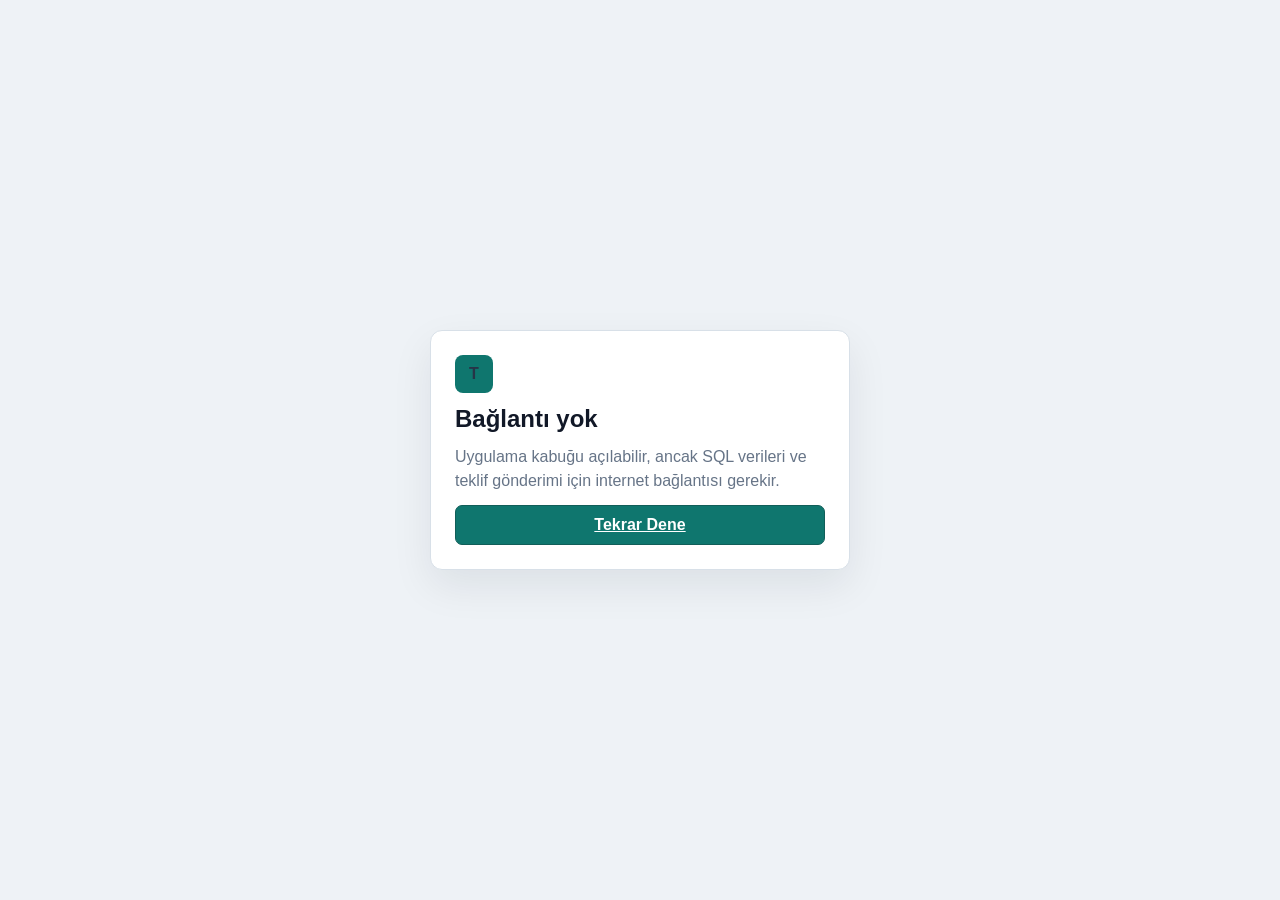
==== offline.html @ 7c0eb318 "Render ve PWA uyumlu teklif uygulaması" ====
<!DOCTYPE html>
<html lang="tr">
<head>
  <meta charset="UTF-8">
  <meta name="viewport" content="width=device-width, initial-scale=1, viewport-fit=cover">
  <meta name="theme-color" content="#101826">
  <title>Çevrimdışı - Teklif</title>
  <link rel="stylesheet" href="styles/app.css">
</head>
<body class="offline-page">
  <main class="offline-card">
    <div class="brand__mark">T</div>
    <h1>Bağlantı yok</h1>
    <p>Uygulama kabuğu açılabilir, ancak SQL verileri ve teklif gönderimi için internet bağlantısı gerekir.</p>
    <a class="button button--primary" href="index.html">Tekrar Dene</a>
  </main>
</body>
</html>
---- styles/app.css ----
:root{
  --bg:#eef2f6;
  --surface:#ffffff;
  --surface-soft:#f7f9fb;
  --surface-strong:#e8edf3;
  --ink:#111827;
  --text:#273447;
  --muted:#667487;
  --line:#d8e0e8;
  --line-strong:#bcc8d6;
  --nav:#101826;
  --nav-2:#162132;
  --brand:#0f766e;
  --brand-2:#115e59;
  --blue:#1d4ed8;
  --red:#b42318;
  --red-soft:#fff1f0;
  --green:#137333;
  --green-soft:#edf7ed;
  --amber:#9a5b00;
  --amber-soft:#fff7e6;
  --shadow:0 16px 40px rgba(15,23,42,.08);
  --radius:8px;
  --font:-apple-system,BlinkMacSystemFont,"Segoe UI",Roboto,Arial,sans-serif;
  --mono:"SFMono-Regular",Consolas,"Liberation Mono",Menlo,monospace;
}

*{box-sizing:border-box}
html,body{min-height:100%}
body{
  margin:0;
  background:var(--bg);
  color:var(--text);
  font-family:var(--font);
  -webkit-font-smoothing:antialiased;
}
button,input,textarea{font:inherit}
button{cursor:pointer}
i[data-lucide]{width:16px;height:16px;stroke-width:2}

.app-shell{
  min-height:100vh;
  display:grid;
  grid-template-columns:260px minmax(0,1fr);
}

.sidebar{
  background:linear-gradient(180deg,var(--nav),var(--nav-2));
  color:#fff;
  padding:18px 14px;
  display:flex;
  flex-direction:column;
  gap:18px;
  position:sticky;
  top:0;
  height:100vh;
}

.brand{
  display:flex;
  align-items:center;
  gap:12px;
  padding:8px 8px 16px;
  border-bottom:1px solid rgba(255,255,255,.08);
}
.brand__mark{
  width:38px;
  height:38px;
  border-radius:8px;
  background:var(--brand);
  display:grid;
  place-items:center;
  font-weight:800;
}
.brand__title{font-weight:800;font-size:17px;line-height:1.1}
.brand__subtitle{font-size:12px;color:#b7c4d4;margin-top:3px}

.nav{display:grid;gap:4px}
.nav__item{
  width:100%;
  border:0;
  border-radius:8px;
  background:transparent;
  color:#c9d3df;
  display:flex;
  align-items:center;
  gap:10px;
  padding:11px 12px;
  text-align:left;
  font-weight:650;
}
.nav__item:hover{background:rgba(255,255,255,.07);color:#fff}
.nav__item.is-active{background:#fff;color:var(--ink)}

.sidebar__footer{margin-top:auto}
.db-pill{
  border:1px solid rgba(255,255,255,.12);
  border-radius:8px;
  padding:10px;
  display:flex;
  align-items:center;
  gap:10px;
  background:rgba(255,255,255,.05);
}
.db-pill>span{
  width:10px;
  height:10px;
  border-radius:50%;
  background:#22c55e;
  box-shadow:0 0 0 4px rgba(34,197,94,.16);
}
.db-pill strong{display:block;font-size:13px}
.db-pill small{display:block;color:#b7c4d4;margin-top:2px}

.workspace{
  min-width:0;
  padding:22px;
}
.topbar{
  display:flex;
  align-items:center;
  justify-content:space-between;
  gap:18px;
  margin-bottom:18px;
}
.eyebrow{
  margin:0 0 4px;
  color:var(--brand-2);
  text-transform:uppercase;
  letter-spacing:.08em;
  font-size:11px;
  font-weight:800;
}
.topbar h1{
  margin:0;
  color:var(--ink);
  font-size:24px;
  line-height:1.2;
}
.topbar__actions,.action-row,.footer-actions{
  display:flex;
  align-items:center;
  gap:8px;
  flex-wrap:wrap;
}

.button{
  min-height:40px;
  border:1px solid var(--line-strong);
  border-radius:7px;
  background:#fff;
  color:var(--text);
  padding:9px 13px;
  display:inline-flex;
  align-items:center;
  justify-content:center;
  gap:8px;
  font-weight:750;
  white-space:nowrap;
}
.button:hover{background:#f8fafc}
.button:disabled{opacity:.5;cursor:not-allowed}
.button--primary{background:var(--brand);border-color:var(--brand-2);color:#fff}
.button--primary:hover{background:var(--brand-2)}
.button--secondary{background:var(--blue);border-color:#173c9a;color:#fff}
.button--secondary:hover{background:#1e40af}
.button--danger{background:var(--red);border-color:var(--red);color:#fff}
.button--danger:hover{background:#941f16}
.button--ghost{background:#fff}
.button--sm{min-height:34px;padding:7px 10px;font-size:12.5px}

.view{display:none}
.view.is-active{display:block}

.stats-grid{
  display:grid;
  grid-template-columns:repeat(4,minmax(0,1fr));
  gap:12px;
  margin-bottom:16px;
}
.stat-card,.panel,.upload-card,.mini-stats>div,.total-box{
  background:var(--surface);
  border:1px solid var(--line);
  border-radius:var(--radius);
  box-shadow:var(--shadow);
}
.stat-card{
  padding:16px;
  min-height:100px;
}
.stat-card span,.mini-stats span,.total-box span{
  display:block;
  color:var(--muted);
  font-size:12px;
  font-weight:700;
  text-transform:uppercase;
  letter-spacing:.04em;
}
.stat-card strong{
  display:block;
  color:var(--ink);
  font-size:24px;
  margin-top:12px;
  line-height:1.1;
  font-family:var(--mono);
}
.stat-card--accent{background:#0f766e;color:#fff;border-color:#0f766e}
.stat-card--accent span,.stat-card--accent strong{color:#fff}

.dashboard-grid{
  display:grid;
  grid-template-columns:420px minmax(0,1fr);
  gap:16px;
  align-items:start;
}
.panel{overflow:hidden}
.panel__head{
  display:flex;
  align-items:flex-start;
  justify-content:space-between;
  gap:16px;
  padding:18px 20px;
  border-bottom:1px solid var(--line);
}
.panel__head h2{
  margin:0;
  color:var(--ink);
  font-size:17px;
  line-height:1.25;
}
.panel__head p{
  margin:5px 0 0;
  color:var(--muted);
  font-size:13px;
  line-height:1.45;
}
.panel__body{padding:20px}

.request-list{display:grid;gap:8px}
.request-card{
  border:1px solid var(--line);
  border-radius:8px;
  background:#fff;
  padding:12px;
  display:grid;
  gap:8px;
  text-align:left;
}
.request-card:hover{border-color:var(--brand)}
.request-card.is-active{border-color:var(--brand);box-shadow:0 0 0 3px rgba(15,118,110,.12)}
.request-card__top{
  display:flex;
  justify-content:space-between;
  gap:10px;
  align-items:flex-start;
}
.request-card h3{margin:0;color:var(--ink);font-size:14px;line-height:1.25}
.request-card p{margin:4px 0 0;color:var(--muted);font-size:12px;font-family:var(--mono)}
.badge{
  display:inline-flex;
  align-items:center;
  border-radius:999px;
  padding:4px 8px;
  background:#e6f5f3;
  color:#0f5f59;
  font-weight:800;
  font-size:11px;
  white-space:nowrap;
}
.badge--gray{background:#edf1f5;color:#526173}
.badge--red{background:#fde8e5;color:#9b2118}

.selected-summary{
  min-height:220px;
  display:grid;
  gap:12px;
}
.summary-empty{
  border:1px dashed var(--line-strong);
  border-radius:8px;
  min-height:220px;
  display:grid;
  place-items:center;
  text-align:center;
  color:var(--muted);
  padding:24px;
}
.summary-grid{
  display:grid;
  grid-template-columns:repeat(3,minmax(0,1fr));
  gap:10px;
}
.summary-grid>div{
  background:var(--surface-soft);
  border:1px solid var(--line);
  border-radius:8px;
  padding:12px;
}
.summary-grid span{display:block;color:var(--muted);font-size:12px}
.summary-grid strong{display:block;margin-top:6px;font-family:var(--mono);color:var(--ink)}

.form-grid{
  display:grid;
  grid-template-columns:1fr 1fr;
  gap:14px;
}
.field{
  display:grid;
  gap:6px;
  margin-bottom:14px;
}
.field span,.section-title h3{
  color:#344255;
  font-size:12px;
  font-weight:800;
  text-transform:uppercase;
  letter-spacing:.04em;
}
input,textarea{
  width:100%;
  min-height:40px;
  border:1px solid var(--line-strong);
  border-radius:7px;
  background:#fff;
  color:var(--ink);
  padding:10px 11px;
}
input:focus,textarea:focus{
  outline:3px solid rgba(15,118,110,.18);
  border-color:var(--brand);
}

.upload-card{
  box-shadow:none;
  display:grid;
  grid-template-columns:42px minmax(0,1fr) auto;
  gap:14px;
  align-items:center;
  background:var(--surface-soft);
  border-style:dashed;
  padding:16px;
  margin-bottom:14px;
}
.upload-card:hover{background:#f1fbf9;border-color:var(--brand)}
.upload-card>div:first-child{
  width:42px;
  height:42px;
  border-radius:8px;
  background:#e6f5f3;
  color:var(--brand);
  display:grid;
  place-items:center;
}
.upload-card strong{display:block;color:var(--ink)}
.upload-card span{display:block;margin-top:4px;color:var(--muted);font-size:13px}

.mini-stats{
  display:grid;
  grid-template-columns:repeat(3,minmax(0,1fr));
  gap:10px;
  margin:14px 0 18px;
}
.mini-stats>div{
  box-shadow:none;
  padding:12px;
  background:var(--surface-soft);
}
.mini-stats strong,.total-box strong{
  display:block;
  margin-top:5px;
  color:var(--ink);
  font-family:var(--mono);
  font-size:17px;
}

.section-title{
  display:flex;
  align-items:flex-end;
  justify-content:space-between;
  gap:14px;
  margin:18px 0 10px;
}
.section-title h3{margin:0}
.section-title p{margin:4px 0 0;color:var(--muted);font-size:13px}

.table-shell{
  width:100%;
  overflow:auto;
  border:1px solid var(--line);
  border-radius:8px;
  background:#fff;
}
table{
  width:100%;
  border-collapse:collapse;
  font-size:13px;
}
th{
  position:sticky;
  top:0;
  z-index:1;
  background:#f8fafc;
  color:#405064;
  border-bottom:1px solid var(--line);
  padding:10px 9px;
  text-align:left;
  font-size:11px;
  text-transform:uppercase;
  letter-spacing:.035em;
  white-space:nowrap;
}
td{
  border-bottom:1px solid var(--line);
  padding:8px 9px;
  vertical-align:middle;
}
tr:last-child td{border-bottom:0}
td.num,th.num{text-align:right;font-family:var(--mono)}
td input{min-height:34px;padding:7px 8px;font-size:13px}
td input.num{text-align:right;font-family:var(--mono)}
.row-tools{display:flex;justify-content:flex-end;gap:6px}
.empty{
  color:var(--muted);
  padding:16px;
  font-size:13px;
}
.raw-text{
  display:none;
  margin-top:10px;
  min-height:130px;
  resize:vertical;
  font-family:var(--mono);
  font-size:12px;
  color:#354253;
}
.raw-text.is-open{display:block}

.footer-actions{
  margin-top:16px;
  padding-top:16px;
  border-top:1px solid var(--line);
}
.banner{
  border-radius:7px;
  padding:10px 12px;
  font-size:13px;
  margin-top:12px;
}
.banner--ok{background:var(--green-soft);border:1px solid #a8d5b2;color:var(--green)}
.banner--err{background:var(--red-soft);border:1px solid #f0b3ad;color:var(--red)}
.banner--warn{background:var(--amber-soft);border:1px solid #f1ca75;color:var(--amber)}

.offer-grid{
  display:grid;
  grid-template-columns:repeat(auto-fit,minmax(230px,1fr));
  gap:10px;
}
.offer-card{
  border:1px solid var(--line);
  border-radius:8px;
  background:#fff;
  padding:12px;
}
.offer-card h3{margin:0 0 4px;color:var(--ink);font-size:14px}
.offer-card p{margin:0;color:var(--muted);font-size:12px;line-height:1.4}
.offer-card strong{display:block;margin-top:10px;font-size:18px;font-family:var(--mono);color:var(--ink)}
.diff-plus{color:var(--red);font-weight:850}
.diff-minus{color:var(--green);font-weight:850}
.diff-flat{color:var(--muted);font-weight:750}

.vendor-grid{
  display:grid;
  grid-template-columns:400px minmax(0,1fr);
  gap:16px;
  align-items:start;
}
.vendor-work{display:none}
.vendor-work.is-open{display:block}
.total-box{
  box-shadow:none;
  background:var(--surface-soft);
  padding:12px 14px;
  min-width:180px;
}
.print-root{
  position:fixed;
  left:-9999px;
  top:0;
  width:1120px;
  background:#fff;
  padding:32px;
  color:#111827;
}
.mono{font-family:var(--mono)}

.offline-page{
  min-height:100vh;
  display:grid;
  place-items:center;
  padding:24px;
  background:var(--bg);
}
.offline-card{
  width:min(420px,100%);
  background:#fff;
  border:1px solid var(--line);
  border-radius:12px;
  box-shadow:var(--shadow);
  padding:24px;
  display:grid;
  gap:12px;
}
.offline-card h1{
  margin:0;
  color:var(--ink);
  font-size:24px;
}
.offline-card p{
  margin:0;
  color:var(--muted);
  line-height:1.5;
}

.vendor-page{
  background:#f3f6f9;
}
.vendor-portal{
  min-height:100vh;
  display:grid;
  grid-template-columns:360px minmax(0,1fr);
}
.vendor-cover{
  background:linear-gradient(180deg,#101826,#172235);
  color:#fff;
  padding:28px;
  display:flex;
  flex-direction:column;
  justify-content:space-between;
  gap:28px;
}
.vendor-cover__brand{
  display:flex;
  align-items:center;
  gap:12px;
}
.vendor-install{
  width:max-content;
  border-color:rgba(255,255,255,.22);
  background:rgba(255,255,255,.08);
  color:#fff;
}
.vendor-install:hover{
  background:rgba(255,255,255,.14);
}
.vendor-cover h1{
  margin:8px 0 0;
  font-size:31px;
  line-height:1.12;
  letter-spacing:0;
}
.vendor-cover__text{
  margin:14px 0 0;
  color:#c4cfdd;
  line-height:1.55;
}
.db-pill--light{
  max-width:260px;
}
.vendor-panel{
  padding:28px;
  display:grid;
  gap:16px;
  align-content:start;
}
.vendor-login{
  max-width:760px;
}
.vendor-panel .vendor-work{
  max-width:1120px;
}

@media (max-width:1100px){
  .app-shell{grid-template-columns:1fr}
  .sidebar{
    position:static;
    height:auto;
    flex-direction:row;
    align-items:center;
    overflow:auto;
  }
  .brand{border-bottom:0;padding:6px 10px}
  .nav{display:flex;min-width:max-content}
  .sidebar__footer{margin-left:auto;margin-top:0}
  .dashboard-grid,.vendor-grid{grid-template-columns:1fr}
  .vendor-portal{grid-template-columns:1fr}
  .vendor-cover{min-height:320px}
  .stats-grid{grid-template-columns:repeat(2,minmax(0,1fr))}
}

@media (max-width:720px){
  body{background:#f5f7fa}
  .workspace{padding:14px 12px calc(86px + env(safe-area-inset-bottom))}
  .topbar,.panel__head,.section-title{align-items:stretch;flex-direction:column}
  .topbar__actions,.action-row,.footer-actions{width:100%}
  .button{width:100%}
  .stats-grid,.mini-stats,.summary-grid,.form-grid{grid-template-columns:1fr}
  .upload-card{grid-template-columns:1fr}
  .app-shell{display:block}
  .sidebar{
    position:fixed;
    left:0;
    right:0;
    bottom:0;
    top:auto;
    z-index:50;
    height:auto;
    padding:8px 10px calc(8px + env(safe-area-inset-bottom));
    border-top:1px solid rgba(255,255,255,.12);
    box-shadow:0 -16px 40px rgba(15,23,42,.18);
  }
  .sidebar .brand,.sidebar__footer{display:none}
  .nav{
    width:100%;
    display:grid;
    grid-template-columns:repeat(3,1fr);
    gap:6px;
    min-width:0;
  }
  .nav__item{
    justify-content:center;
    flex-direction:column;
    gap:4px;
    padding:9px 6px;
    font-size:11px;
    border-radius:9px;
  }
  .nav__item i[data-lucide]{width:18px;height:18px}
  .topbar h1{font-size:21px}
  .topbar__actions{
    display:grid;
    grid-template-columns:1fr 1fr;
  }
  .panel__head,.panel__body{padding:16px}
  .stat-card{min-height:86px;padding:14px}
  .stat-card strong{font-size:21px}
  .dashboard-grid{gap:12px}
  .request-card__top{align-items:stretch;flex-direction:column}
  .badge{width:max-content}
  input,textarea{font-size:16px}
  .table-shell{
    border-radius:10px;
    max-width:100%;
    -webkit-overflow-scrolling:touch;
  }
  th,td{padding:9px 8px}
  .vendor-panel,.vendor-cover{padding:18px}
  .vendor-cover h1{font-size:25px}
  .vendor-portal{display:block}
  .vendor-cover{
    min-height:auto;
    border-radius:0 0 18px 18px;
  }
  .vendor-cover .db-pill{display:none}
  .vendor-panel{
    padding:14px 12px 28px;
    margin-top:-12px;
  }
  .vendor-login,.vendor-panel .vendor-work{max-width:none}
  .vendor-panel .panel{border-radius:12px}
  .vendor-page .panel__head{gap:10px}
  .vendor-page .total-box{
    width:100%;
    min-width:0;
  }
  .vendor-page .table-shell{
    border:0;
    background:transparent;
    overflow:visible;
  }
  .vendor-page table,.vendor-page tbody,.vendor-page tr,.vendor-page td{
    display:block;
    width:100%;
  }
  .vendor-page thead{display:none}
  .vendor-page tr{
    background:#fff;
    border:1px solid var(--line);
    border-radius:12px;
    box-shadow:0 10px 24px rgba(15,23,42,.06);
    padding:12px;
    margin-bottom:10px;
  }
  .vendor-page td{
    border:0;
    padding:5px 0;
    text-align:left;
  }
  .vendor-page td:nth-child(1){
    color:var(--brand);
    font-weight:800;
    font-family:var(--mono);
  }
  .vendor-page td:nth-child(2)::before{content:"Poz No: ";color:var(--muted);font-family:var(--font)}
  .vendor-page td:nth-child(4)::before{content:"Miktar: ";color:var(--muted);font-family:var(--font)}
  .vendor-page td:nth-child(5)::before{content:"Birim: ";color:var(--muted);font-family:var(--font)}
  .vendor-page td:nth-child(6){
    margin-top:8px;
  }
  .vendor-page td:nth-child(6)::before{
    content:"Birim fiyat";
    display:block;
    color:#344255;
    font-size:12px;
    font-weight:800;
    text-transform:uppercase;
    letter-spacing:.04em;
    margin-bottom:6px;
  }
  .vendor-page td:nth-child(7){
    margin-top:6px;
    padding-top:10px;
    border-top:1px solid var(--line);
    text-align:right;
    font-weight:800;
  }
  .vendor-page td:nth-child(7)::before{
    content:"Tutar";
    float:left;
    color:var(--muted);
    font-family:var(--font);
    font-weight:700;
  }
}
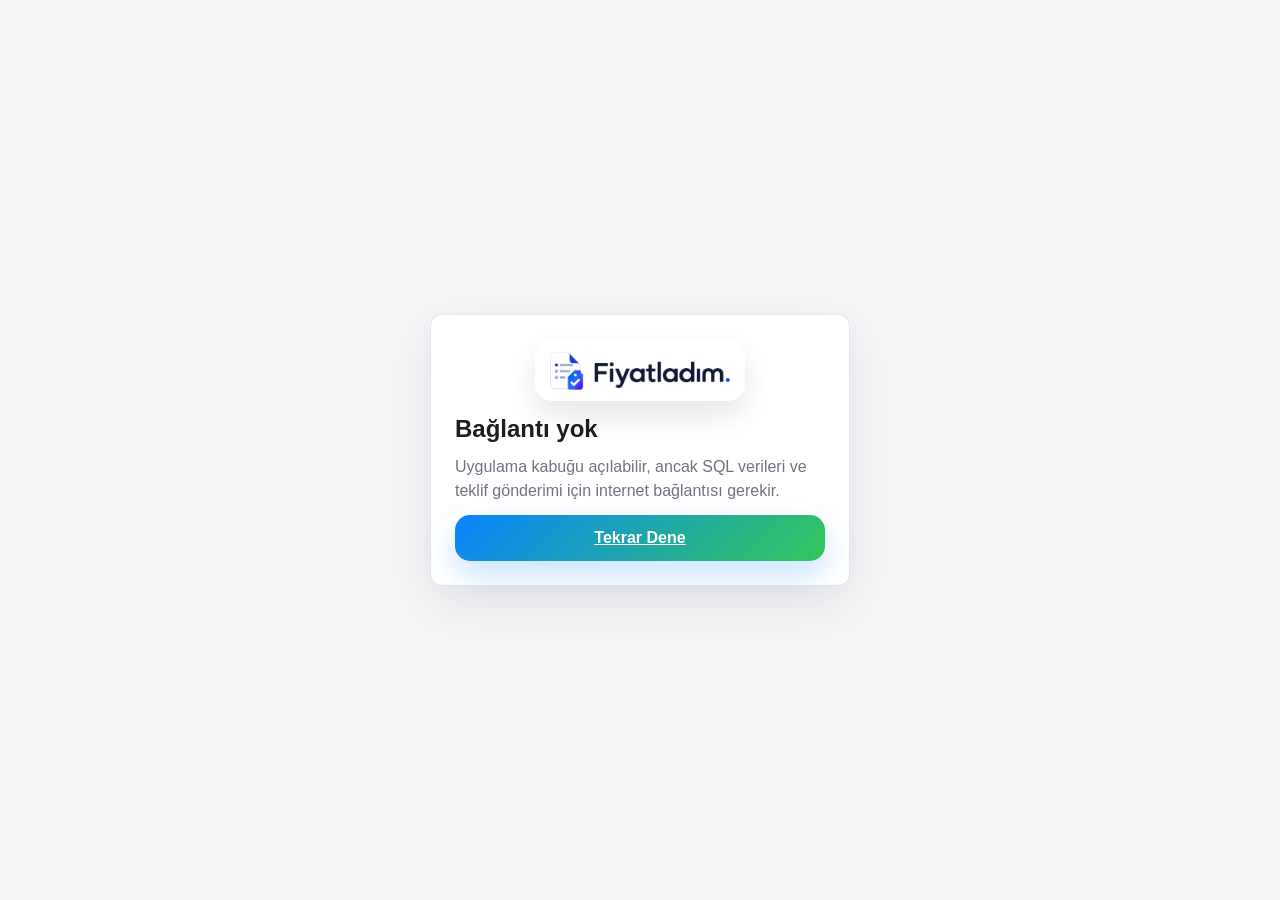
==== commit b40af1de: "Fiyatladim markasini ve logosunu ekle" ====
--- a/offline.html
+++ b/offline.html
@@ -4,12 +4,12 @@
   <meta charset="UTF-8">
   <meta name="viewport" content="width=device-width, initial-scale=1, viewport-fit=cover">
   <meta name="theme-color" content="#101826">
-  <title>Çevrimdışı - Teklif</title>
+  <title>Çevrimdışı - Fiyatladim.</title>
   <link rel="stylesheet" href="styles/app.css">
 </head>
 <body class="offline-page">
   <main class="offline-card">
-    <div class="brand__mark">T</div>
+    <img class="offline-logo" src="icons/fiyatladim-logo.png" alt="Fiyatladim.">
     <h1>Bağlantı yok</h1>
     <p>Uygulama kabuğu açılabilir, ancak SQL verileri ve teklif gönderimi için internet bağlantısı gerekir.</p>
     <a class="button button--primary" href="index.html">Tekrar Dene</a>
--- a/styles/app.css
+++ b/styles/app.css
@@ -1,26 +1,27 @@
 :root{
-  --bg:#eef2f6;
+  --bg:#f5f5f7;
   --surface:#ffffff;
-  --surface-soft:#f7f9fb;
-  --surface-strong:#e8edf3;
-  --ink:#111827;
-  --text:#273447;
-  --muted:#667487;
-  --line:#d8e0e8;
-  --line-strong:#bcc8d6;
+  --surface-soft:#fbfbfd;
+  --surface-strong:#eef1f5;
+  --ink:#1d1d1f;
+  --text:#2f3440;
+  --muted:#6e7480;
+  --line:#e5e7ee;
+  --line-strong:#d7dbe5;
   --nav:#101826;
   --nav-2:#162132;
-  --brand:#0f766e;
-  --brand-2:#115e59;
-  --blue:#1d4ed8;
+  --brand:#0a84ff;
+  --brand-2:#0066cc;
+  --blue:#0a84ff;
+  --violet:#8b5cf6;
   --red:#b42318;
   --red-soft:#fff1f0;
   --green:#137333;
   --green-soft:#edf7ed;
   --amber:#9a5b00;
   --amber-soft:#fff7e6;
-  --shadow:0 16px 40px rgba(15,23,42,.08);
-  --radius:8px;
+  --shadow:0 18px 55px rgba(29,29,31,.08);
+  --radius:22px;
   --font:-apple-system,BlinkMacSystemFont,"Segoe UI",Roboto,Arial,sans-serif;
   --mono:"SFMono-Regular",Consolas,"Liberation Mono",Menlo,monospace;
 }
@@ -63,14 +64,27 @@
   padding:8px 8px 16px;
   border-bottom:1px solid rgba(255,255,255,.08);
 }
+.brand--logo{
+  justify-content:flex-start;
+}
 .brand__mark{
   width:38px;
   height:38px;
   border-radius:8px;
-  background:var(--brand);
+  background:linear-gradient(135deg,var(--brand),var(--violet));
   display:grid;
   place-items:center;
   font-weight:800;
+}
+.brand__logo{
+  display:block;
+  width:190px;
+  max-width:100%;
+  height:auto;
+  border-radius:16px;
+  background:#fff;
+  padding:8px 10px;
+  box-shadow:0 14px 34px rgba(10,24,48,.14);
 }
 .brand__title{font-weight:800;font-size:17px;line-height:1.1}
 .brand__subtitle{font-size:12px;color:#b7c4d4;margin-top:3px}
@@ -157,8 +171,10 @@
   gap:8px;
   font-weight:750;
   white-space:nowrap;
+  transition:background .16s ease,border-color .16s ease,transform .16s ease,box-shadow .16s ease;
 }
 .button:hover{background:#f8fafc}
+.button:active{transform:scale(.98)}
 .button:disabled{opacity:.5;cursor:not-allowed}
 .button--primary{background:var(--brand);border-color:var(--brand-2);color:#fff}
 .button--primary:hover{background:var(--brand-2)}
@@ -168,6 +184,97 @@
 .button--danger:hover{background:#941f16}
 .button--ghost{background:#fff}
 .button--sm{min-height:34px;padding:7px 10px;font-size:12.5px}
+
+.install-sheet[hidden]{display:none}
+.install-sheet{
+  position:fixed;
+  inset:0;
+  z-index:100;
+}
+.install-sheet__backdrop{
+  position:absolute;
+  inset:0;
+  background:rgba(15,23,42,.34);
+  backdrop-filter:blur(8px);
+}
+.install-sheet__panel{
+  position:absolute;
+  left:50%;
+  bottom:0;
+  width:min(460px,100%);
+  transform:translateX(-50%);
+  background:rgba(255,255,255,.96);
+  border:1px solid rgba(216,224,232,.9);
+  border-radius:18px 18px 0 0;
+  box-shadow:0 -24px 64px rgba(15,23,42,.18);
+  padding:10px 18px calc(18px + env(safe-area-inset-bottom));
+}
+.install-sheet__handle{
+  width:42px;
+  height:5px;
+  border-radius:999px;
+  background:#ccd5df;
+  margin:0 auto 14px;
+}
+.install-sheet__app{
+  display:flex;
+  align-items:center;
+  gap:12px;
+  margin-bottom:14px;
+}
+.install-sheet__logo{
+  display:block;
+  width:150px;
+  max-width:48%;
+  height:auto;
+  border-radius:14px;
+  background:#fff;
+  padding:7px 9px;
+  box-shadow:0 12px 28px rgba(15,23,42,.10);
+}
+.install-sheet__app h2{
+  margin:0;
+  color:var(--ink);
+  font-size:18px;
+}
+.install-sheet__app p{
+  margin:4px 0 0;
+  color:var(--muted);
+  font-size:13px;
+}
+.install-steps{
+  list-style:none;
+  margin:0 0 16px;
+  padding:0;
+  display:grid;
+  gap:8px;
+}
+.install-steps li{
+  display:flex;
+  align-items:center;
+  gap:10px;
+  color:var(--text);
+  font-size:14px;
+  background:#f4f7fa;
+  border:1px solid var(--line);
+  border-radius:8px;
+  padding:10px;
+}
+.install-steps span{
+  width:24px;
+  height:24px;
+  border-radius:7px;
+  display:grid;
+  place-items:center;
+  background:#fff;
+  color:var(--brand);
+  font-family:var(--mono);
+  font-size:12px;
+  font-weight:850;
+}
+.install-steps strong{color:var(--ink)}
+.install-sheet-open{overflow:hidden}
+.is-standalone #installAppBtn{display:none}
 
 .view{display:none}
 .view.is-active{display:block}
@@ -468,6 +575,65 @@
 .diff-minus{color:var(--green);font-weight:850}
 .diff-flat{color:var(--muted);font-weight:750}
 
+.firm-detail-list{
+  display:grid;
+  gap:12px;
+}
+.firm-detail-card{
+  border:1px solid var(--line);
+  border-radius:8px;
+  background:#fff;
+  overflow:hidden;
+}
+.firm-detail-card__head{
+  display:flex;
+  align-items:flex-start;
+  justify-content:space-between;
+  gap:16px;
+  padding:14px 16px;
+  background:var(--surface-soft);
+  border-bottom:1px solid var(--line);
+}
+.firm-detail-card h4{
+  margin:0;
+  color:var(--ink);
+  font-size:15px;
+}
+.firm-detail-card p{
+  margin:5px 0 0;
+  color:var(--muted);
+  font-size:12px;
+}
+.firm-detail-card__total{
+  min-width:150px;
+  text-align:right;
+}
+.firm-detail-card__total span{
+  display:block;
+  color:var(--muted);
+  font-size:11px;
+  font-weight:800;
+  text-transform:uppercase;
+  letter-spacing:.04em;
+}
+.firm-detail-card__total strong{
+  display:block;
+  margin-top:4px;
+  font-family:var(--mono);
+  color:var(--ink);
+}
+.firm-detail-card__total em{
+  display:block;
+  margin-top:2px;
+  font-style:normal;
+  font-size:12px;
+}
+.firm-detail-table{
+  border:0;
+  border-radius:0;
+  box-shadow:none;
+}
+
 .vendor-grid{
   display:grid;
   grid-template-columns:400px minmax(0,1fr);
@@ -520,54 +686,113 @@
   color:var(--muted);
   line-height:1.5;
 }
+.offline-logo{
+  display:block;
+  width:210px;
+  max-width:100%;
+  height:auto;
+  margin:0 auto 2px;
+  border-radius:18px;
+  background:#fff;
+  padding:8px 10px;
+  box-shadow:0 14px 32px rgba(15,23,42,.10);
+}
 
 .vendor-page{
-  background:#f3f6f9;
+  background:
+    radial-gradient(circle at 8% 0%, rgba(10,132,255,.10), transparent 32%),
+    radial-gradient(circle at 72% 12%, rgba(139,92,246,.08), transparent 30%),
+    var(--bg);
 }
 .vendor-portal{
   min-height:100vh;
   display:grid;
   grid-template-columns:360px minmax(0,1fr);
+  gap:28px;
+  padding:28px;
 }
 .vendor-cover{
-  background:linear-gradient(180deg,#101826,#172235);
-  color:#fff;
-  padding:28px;
+  position:sticky;
+  top:28px;
+  height:calc(100vh - 56px);
+  background:rgba(255,255,255,.78);
+  color:var(--ink);
+  border:1px solid rgba(229,231,238,.86);
+  border-radius:30px;
+  box-shadow:0 22px 70px rgba(29,29,31,.10);
+  backdrop-filter:blur(24px) saturate(1.18);
+  padding:26px;
   display:flex;
   flex-direction:column;
   justify-content:space-between;
   gap:28px;
+  overflow:hidden;
+}
+.vendor-cover::before{
+  content:"";
+  position:absolute;
+  inset:auto -80px -110px -80px;
+  height:260px;
+  background:
+    radial-gradient(circle at 30% 30%, rgba(10,132,255,.22), transparent 38%),
+    radial-gradient(circle at 70% 18%, rgba(139,92,246,.20), transparent 36%);
+  filter:blur(18px);
+  pointer-events:none;
 }
 .vendor-cover__brand{
+  position:relative;
+  z-index:1;
   display:flex;
   align-items:center;
   gap:12px;
 }
+.vendor-cover__brand.brand--logo{
+  padding:0;
+  border:0;
+}
+.vendor-cover__brand .brand__logo{
+  width:220px;
+}
+.vendor-cover .brand__subtitle{
+  color:var(--muted);
+}
 .vendor-install{
+  position:relative;
+  z-index:1;
   width:max-content;
-  border-color:rgba(255,255,255,.22);
-  background:rgba(255,255,255,.08);
-  color:#fff;
+  border-color:rgba(215,219,229,.95);
+  background:rgba(255,255,255,.82);
+  color:var(--ink);
+  box-shadow:0 12px 28px rgba(29,29,31,.08);
 }
 .vendor-install:hover{
-  background:rgba(255,255,255,.14);
+  background:#fff;
 }
 .vendor-cover h1{
-  margin:8px 0 0;
-  font-size:31px;
-  line-height:1.12;
+  position:relative;
+  z-index:1;
+  margin:10px 0 0;
+  max-width:290px;
+  font-size:34px;
+  line-height:1.05;
   letter-spacing:0;
+  font-weight:850;
+  color:var(--ink);
+}
+.vendor-cover .eyebrow{
+  position:relative;
+  z-index:1;
 }
 .vendor-cover__text{
   margin:14px 0 0;
-  color:#c4cfdd;
+  color:var(--muted);
   line-height:1.55;
 }
 .db-pill--light{
   max-width:260px;
 }
 .vendor-panel{
-  padding:28px;
+  padding:0;
   display:grid;
   gap:16px;
   align-content:start;
@@ -577,6 +802,285 @@
 }
 .vendor-panel .vendor-work{
   max-width:1120px;
+}
+
+@media (min-width:721px){
+  body{
+    background:
+      radial-gradient(circle at 18% 0%, rgba(10,132,255,.10), transparent 30%),
+      radial-gradient(circle at 88% 8%, rgba(139,92,246,.10), transparent 28%),
+      var(--bg);
+  }
+  .app-shell{
+    grid-template-columns:292px minmax(0,1fr);
+  }
+  .sidebar{
+    height:calc(100vh - 28px);
+    margin:14px 0 14px 14px;
+    padding:20px 14px;
+    border:1px solid rgba(229,231,238,.86);
+    border-radius:26px;
+    background:rgba(255,255,255,.78);
+    color:var(--ink);
+    box-shadow:0 22px 70px rgba(29,29,31,.10);
+    backdrop-filter:blur(24px) saturate(1.22);
+  }
+  .brand{
+    padding:4px 8px 20px;
+    border-bottom:0;
+  }
+  .brand.brand--logo{
+    padding:4px 6px 22px;
+  }
+  .sidebar .brand__logo{
+    width:212px;
+  }
+  .brand__mark{
+    width:42px;
+    height:42px;
+    border-radius:13px;
+    box-shadow:0 12px 24px rgba(10,132,255,.22);
+  }
+  .brand__title{
+    font-size:18px;
+    letter-spacing:0;
+  }
+  .brand__subtitle{
+    color:var(--muted);
+  }
+  .nav{
+    gap:8px;
+  }
+  .nav__item{
+    min-height:48px;
+    border-radius:16px;
+    color:#525866;
+    padding:12px 14px;
+    font-weight:760;
+  }
+  .nav__item:hover{
+    background:rgba(10,132,255,.08);
+    color:var(--ink);
+  }
+  .nav__item.is-active{
+    background:#fff;
+    color:var(--ink);
+    box-shadow:0 12px 34px rgba(29,29,31,.10);
+  }
+  .nav__item.is-active i{
+    color:var(--brand);
+  }
+  .sidebar__footer{
+    display:none;
+  }
+  .workspace{
+    padding:34px 34px 70px 28px;
+  }
+  .topbar{
+    margin-bottom:22px;
+    align-items:flex-start;
+  }
+  .eyebrow{
+    color:var(--brand);
+    letter-spacing:.12em;
+  }
+  .topbar h1{
+    font-size:32px;
+    line-height:1.08;
+    letter-spacing:0;
+    font-weight:820;
+  }
+  .topbar__actions{
+    gap:10px;
+  }
+  .button{
+    min-height:46px;
+    border-radius:15px;
+    border-color:rgba(215,219,229,.95);
+    padding:11px 16px;
+    background:rgba(255,255,255,.76);
+    box-shadow:0 8px 24px rgba(29,29,31,.06);
+    backdrop-filter:blur(14px);
+  }
+  .button:hover{
+    background:#fff;
+    border-color:#cdd3df;
+    box-shadow:0 12px 30px rgba(29,29,31,.09);
+  }
+  .button--primary{
+    border:0;
+    background:linear-gradient(135deg,#0a84ff,#34c759);
+    color:#fff;
+    box-shadow:0 14px 32px rgba(10,132,255,.22);
+  }
+  .button--primary:hover{
+    background:linear-gradient(135deg,#0077ed,#20b84f);
+  }
+  .button--secondary{
+    border:0;
+    background:#1d1d1f;
+    color:#fff;
+  }
+  .button--danger{
+    border:0;
+    background:#ff3b30;
+    color:#fff;
+  }
+  .stats-grid{
+    gap:18px;
+    margin-bottom:22px;
+  }
+  .stat-card,.panel,.upload-card,.mini-stats>div,.total-box{
+    border:1px solid rgba(229,231,238,.86);
+    border-radius:24px;
+    background:rgba(255,255,255,.82);
+    box-shadow:0 18px 55px rgba(29,29,31,.07);
+    backdrop-filter:blur(18px) saturate(1.08);
+  }
+  .stat-card{
+    min-height:118px;
+    padding:22px;
+  }
+  .stat-card span,.mini-stats span,.total-box span{
+    color:#7a818d;
+    font-size:11px;
+    letter-spacing:.08em;
+  }
+  .stat-card strong{
+    margin-top:16px;
+    font-size:28px;
+    letter-spacing:0;
+  }
+  .stat-card--accent{
+    background:linear-gradient(145deg,#1d1d1f,#343a46);
+    border:0;
+    box-shadow:0 24px 60px rgba(29,29,31,.18);
+  }
+  .dashboard-grid{
+    grid-template-columns:minmax(360px,420px) minmax(0,1fr);
+    gap:18px;
+  }
+  .panel{
+    overflow:hidden;
+  }
+  .panel__head{
+    padding:24px 24px 18px;
+    border-bottom:1px solid rgba(229,231,238,.74);
+  }
+  .panel__head h2{
+    font-size:19px;
+    letter-spacing:0;
+  }
+  .panel__head p{
+    color:var(--muted);
+  }
+  .panel__body{
+    padding:24px;
+  }
+  .request-list{
+    gap:12px;
+  }
+  .request-card{
+    border-radius:18px;
+    border-color:rgba(215,219,229,.85);
+    padding:16px;
+    background:rgba(255,255,255,.86);
+    transition:transform .16s ease,box-shadow .16s ease,border-color .16s ease;
+  }
+  .request-card:hover{
+    transform:translateY(-1px);
+    border-color:rgba(10,132,255,.36);
+    box-shadow:0 14px 34px rgba(29,29,31,.08);
+  }
+  .request-card.is-active{
+    border-color:rgba(10,132,255,.45);
+    box-shadow:0 0 0 4px rgba(10,132,255,.10), 0 16px 34px rgba(29,29,31,.08);
+  }
+  .request-card h3{
+    font-size:15px;
+  }
+  .badge{
+    border-radius:999px;
+    background:rgba(10,132,255,.11);
+    color:#0066cc;
+  }
+  .summary-empty{
+    min-height:260px;
+    border:1px dashed rgba(156,163,175,.42);
+    border-radius:22px;
+    background:linear-gradient(180deg,rgba(255,255,255,.72),rgba(251,251,253,.5));
+  }
+  .summary-grid{
+    gap:12px;
+  }
+  .summary-grid>div{
+    border-radius:18px;
+    background:#fbfbfd;
+  }
+  input,textarea{
+    min-height:46px;
+    border-radius:15px;
+    border-color:rgba(215,219,229,.95);
+    background:#fbfbfd;
+  }
+  input:focus,textarea:focus{
+    outline:4px solid rgba(10,132,255,.14);
+    border-color:rgba(10,132,255,.58);
+    background:#fff;
+  }
+  .upload-card{
+    padding:20px;
+    border-radius:22px;
+  }
+  .upload-card>div:first-child{
+    border-radius:14px;
+    background:rgba(10,132,255,.12);
+    color:var(--brand);
+  }
+  .mini-stats{
+    gap:12px;
+  }
+  .mini-stats>div{
+    border-radius:18px;
+  }
+  .section-title{
+    margin:26px 0 12px;
+  }
+  .table-shell{
+    border-radius:20px;
+    border-color:rgba(215,219,229,.9);
+    box-shadow:inset 0 1px 0 rgba(255,255,255,.7);
+  }
+  th{
+    background:#fbfbfd;
+    color:#707887;
+    padding:13px 12px;
+  }
+  td{
+    padding:13px 12px;
+  }
+  .offer-grid{
+    gap:14px;
+  }
+  .offer-card,.firm-detail-card{
+    border-radius:22px;
+    border-color:rgba(215,219,229,.9);
+    box-shadow:0 14px 36px rgba(29,29,31,.06);
+  }
+  .offer-card{
+    padding:18px;
+  }
+  .offer-card strong{
+    font-size:21px;
+    letter-spacing:0;
+  }
+  .firm-detail-card__head{
+    padding:18px 20px;
+    background:#fbfbfd;
+  }
+  .install-sheet__panel{
+    border-radius:28px 28px 0 0;
+  }
 }
 
 @media (max-width:1100px){
@@ -589,17 +1093,24 @@
     overflow:auto;
   }
   .brand{border-bottom:0;padding:6px 10px}
+  .brand.brand--logo{padding:4px 8px}
+  .sidebar .brand__logo{width:180px}
   .nav{display:flex;min-width:max-content}
   .sidebar__footer{margin-left:auto;margin-top:0}
   .dashboard-grid,.vendor-grid{grid-template-columns:1fr}
   .vendor-portal{grid-template-columns:1fr}
-  .vendor-cover{min-height:320px}
+  .vendor-cover{
+    position:relative;
+    top:auto;
+    height:auto;
+    min-height:320px;
+  }
   .stats-grid{grid-template-columns:repeat(2,minmax(0,1fr))}
 }
 
 @media (max-width:720px){
   body{background:#f5f7fa}
-  .workspace{padding:14px 12px calc(86px + env(safe-area-inset-bottom))}
+  .workspace{padding:12px 12px calc(88px + env(safe-area-inset-bottom))}
   .topbar,.panel__head,.section-title{align-items:stretch;flex-direction:column}
   .topbar__actions,.action-row,.footer-actions{width:100%}
   .button{width:100%}
@@ -615,8 +1126,11 @@
     z-index:50;
     height:auto;
     padding:8px 10px calc(8px + env(safe-area-inset-bottom));
-    border-top:1px solid rgba(255,255,255,.12);
-    box-shadow:0 -16px 40px rgba(15,23,42,.18);
+    background:rgba(255,255,255,.86);
+    color:var(--ink);
+    border-top:1px solid rgba(188,200,214,.7);
+    box-shadow:0 -18px 44px rgba(15,23,42,.12);
+    backdrop-filter:blur(18px) saturate(1.3);
   }
   .sidebar .brand,.sidebar__footer{display:none}
   .nav{
@@ -633,19 +1147,57 @@
     padding:9px 6px;
     font-size:11px;
     border-radius:9px;
+    color:#657286;
+    background:transparent;
+  }
+  .nav__item:hover{background:#eef3f7;color:var(--ink)}
+  .nav__item.is-active{
+    background:#101826;
+    color:#fff;
+    box-shadow:0 10px 24px rgba(15,23,42,.18);
   }
   .nav__item i[data-lucide]{width:18px;height:18px}
-  .topbar h1{font-size:21px}
+  .topbar{
+    position:sticky;
+    top:0;
+    z-index:30;
+    margin:-12px -12px 12px;
+    padding:14px 12px 12px;
+    background:rgba(245,247,251,.88);
+    border-bottom:1px solid rgba(216,224,232,.75);
+    backdrop-filter:blur(16px) saturate(1.2);
+  }
+  .topbar h1{font-size:22px;letter-spacing:0}
   .topbar__actions{
     display:grid;
-    grid-template-columns:1fr 1fr;
+    grid-template-columns:repeat(auto-fit,minmax(112px,1fr));
+  }
+  .topbar__actions .button{
+    min-height:38px;
+    border-radius:8px;
+  }
+  .topbar__actions .button span{
+    overflow:hidden;
+    text-overflow:ellipsis;
   }
   .panel__head,.panel__body{padding:16px}
+  .panel,.stat-card,.request-card,.offer-card,.firm-detail-card{
+    border-radius:8px;
+    box-shadow:0 10px 28px rgba(15,23,42,.06);
+  }
   .stat-card{min-height:86px;padding:14px}
   .stat-card strong{font-size:21px}
   .dashboard-grid{gap:12px}
   .request-card__top{align-items:stretch;flex-direction:column}
   .badge{width:max-content}
+  .firm-detail-card__head{
+    flex-direction:column;
+    align-items:stretch;
+  }
+  .firm-detail-card__total{
+    text-align:left;
+    min-width:0;
+  }
   input,textarea{font-size:16px}
   .table-shell{
     border-radius:10px;
@@ -658,7 +1210,8 @@
   .vendor-portal{display:block}
   .vendor-cover{
     min-height:auto;
-    border-radius:0 0 18px 18px;
+    border-radius:22px;
+    margin:12px;
   }
   .vendor-cover .db-pill{display:none}
   .vendor-panel{
